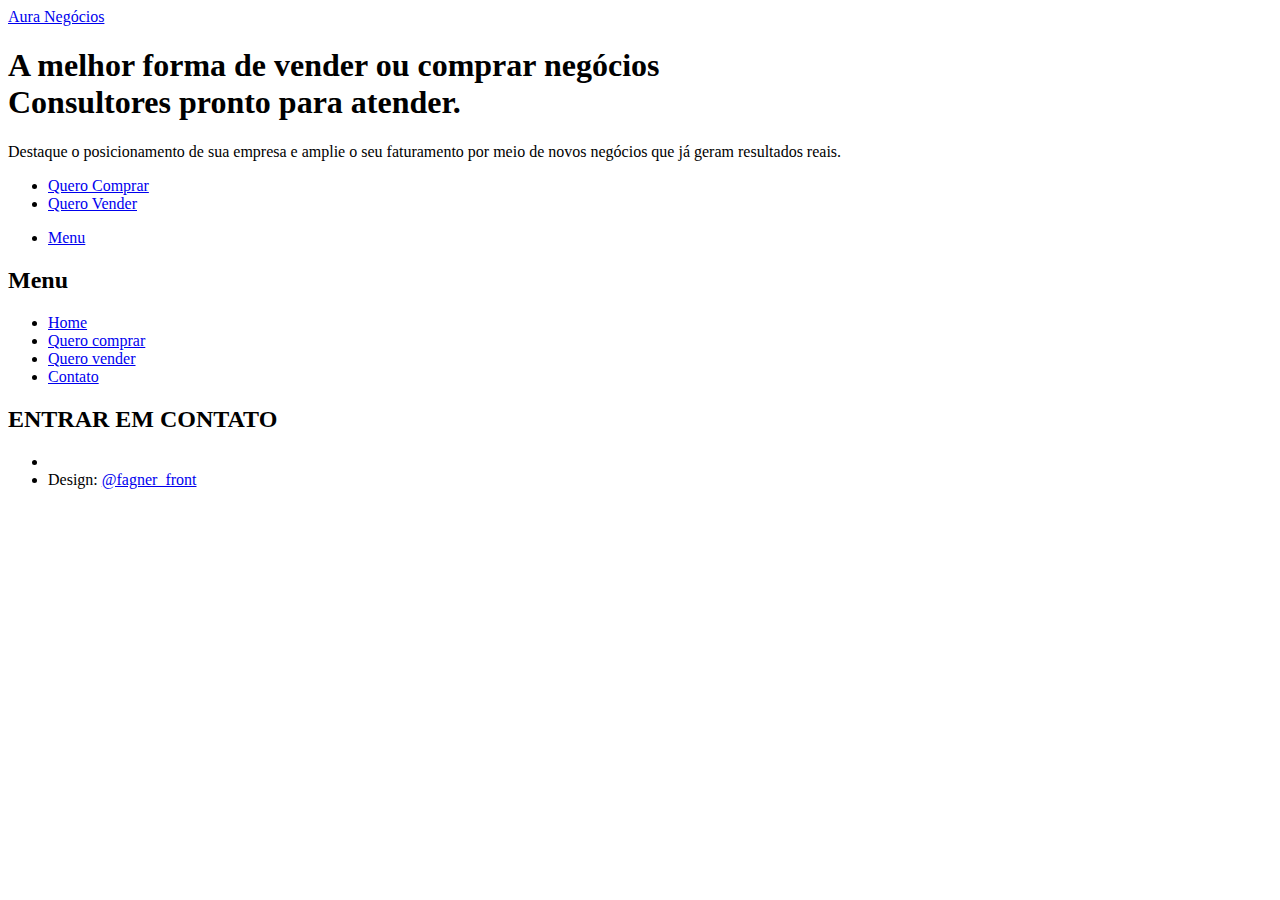
==== contato.html @ f66bda8b "Name contact" ====
<!DOCTYPE HTML>
<!--
	Phantom by HTML5 UP
	html5up.net | @ajlkn
	Free for personal and commercial use under the CCA 3.0 license (html5up.net/license)
-->
<html>
	<head>
		<title>Aura Negócios</title>
		<meta charset="utf-8" />
		<meta name="viewport" content="width=device-width, initial-scale=1, user-scalable=no" />
		<link rel="stylesheet" href="assets/css/main.css" />
		<noscript><link rel="stylesheet" href="assets/css/noscript.css" /></noscript>
	</head>
	<body class="is-preload">
		<!-- Wrapper -->
			<div id="wrapper">
				<!-- Header -->
					<header id="header"  class="header-baner">
						<div class="inner">

							<!-- Logo -->
								<a href="index.html" class="logo">
									<span class="title">Aura Negócios</span>
								</a>
								<div class="size-header-title">
									<h1>A melhor forma de vender ou comprar negócios<br />
									Consultores pronto para atender.</h1>
									<p>Destaque o posicionamento de sua empresa e amplie o seu faturamento por meio de novos negócios que já geram resultados reais.</p>
									<ul class="actions">
										
										<li><a href="#" class="button  small">Quero Comprar</a></li>
										<li><a href="#" class="button primary small">Quero Vender</a></li>
									</ul>
								</div>
							<!-- Nav -->
								<nav>
									<ul>
										<li><a href="#menu">Menu</a></li>
									</ul>
								</nav>
						</div>
					</header>
					<nav id="menu">
						<h2>Menu</h2>
						<ul>
							<li><a href="index.html">Home</a></li>
							<li><a href="quero-comprar.html">Quero comprar</a></li>
							<li><a href="quero-vender.html">Quero vender</a></li>
							<li><a href="contato.html">Contato</a></li>
						</ul>
					</nav>
						</ul>
					</nav>
				<!-- Main -->
					<div id="main">
						<div class="inner">
								<section>
									<h2>ENTRAR EM CONTATO</h2>
									<!-- www.123formbuilder.com script begins here --><script type="text/javascript" defer src="//www.123formbuilder.com/embed/5513267.js" data-role="form" data-default-width="650px"></script><!-- www.123formbuilder.com script ends here -->
									<!-- 
									<form method="post" action="#">
										<div class="fields">
											<div class="field half">
												<input type="text" name="name" id="name" placeholder="Nome" />
											</div>
											<div class="field half">
												<input type="email" name="email" id="email" placeholder="E-mail" />
											</div>
											<div class="field">
												<textarea name="message" id="message" placeholder="Messagem"></textarea>
											</div>
										</div>
										<ul class="actions">
											<li><input type="submit" value="Enviar" class="primary" /></li>
										</ul>
									</form>
								</section>
						</div>
					</div>
				<!-- Footer -->
					<footer id="footer">
						<div class="inner">
							<ul class="copyright">
								<li></li><li>Design: <a href="https://fagnerlaselva.github.io">@fagner_front</a></li>
							</ul>
						</div>
					</footer>
			</div>
		<!-- Scripts -->
			<script src="assets/js/jquery.min.js"></script>
			<script src="assets/js/browser.min.js"></script>
			<script src="assets/js/breakpoints.min.js"></script>
			<script src="assets/js/util.js"></script>
			<script src="assets/js/main.js"></script>

	</body>
</html>
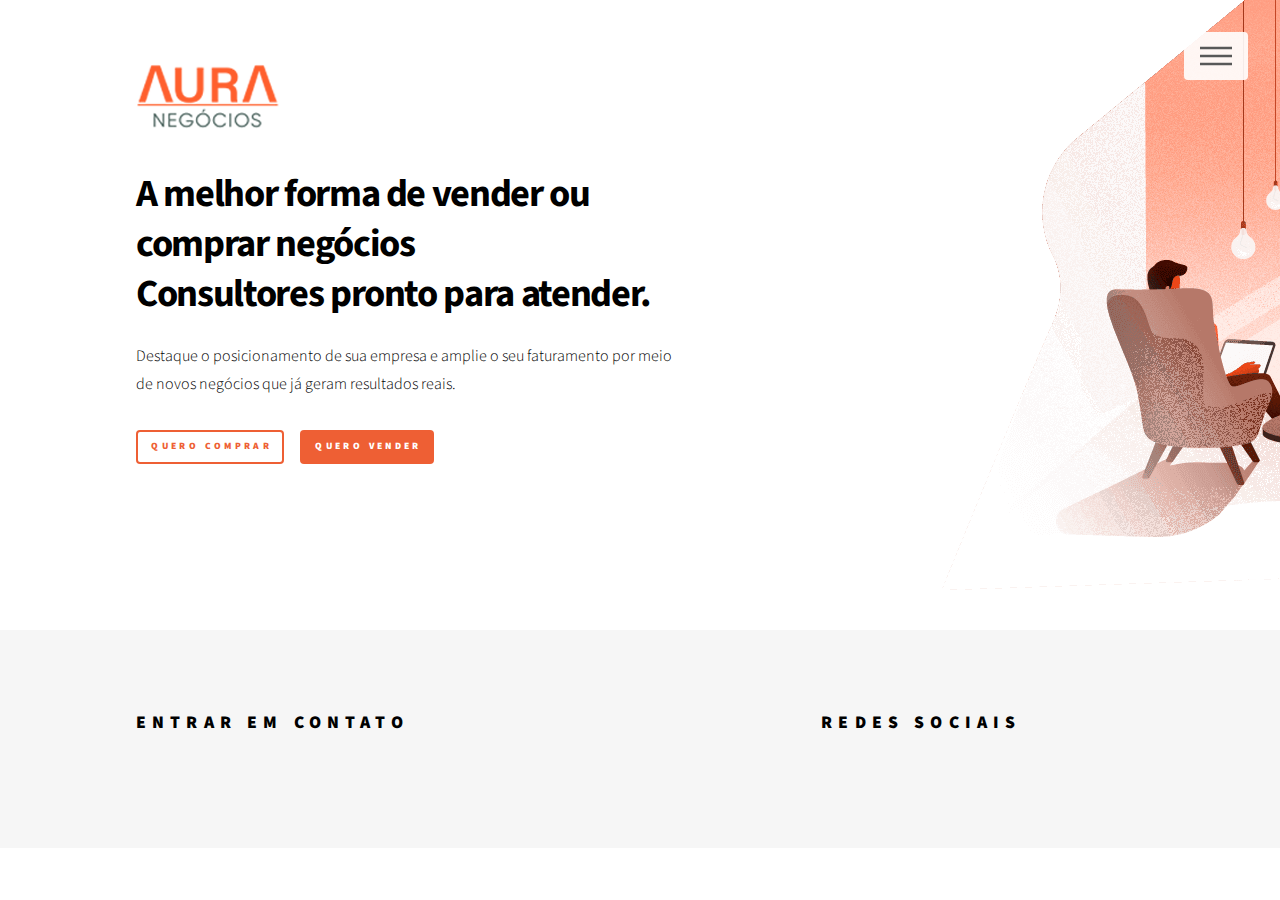
==== commit c5dd847b: "Add files via upload" ====
--- a/contato.html
+++ b/contato.html
@@ -21,7 +21,8 @@
 
 							<!-- Logo -->
 								<a href="index.html" class="logo">
-									<span class="title">Aura Negócios</span>
+									<img src="images/logo-aura.png" alt="">
+									<h1 class="title" style="display: none;">Aura Negócios</h1>
 								</a>
 								<div class="size-header-title">
 									<h1>A melhor forma de vender ou comprar negócios<br />
@@ -53,39 +54,23 @@
 						</ul>
 					</nav>
 				<!-- Main -->
-					<div id="main">
-						<div class="inner">
-								<section>
-									<h2>ENTRAR EM CONTATO</h2>
-									<!-- www.123formbuilder.com script begins here --><script type="text/javascript" defer src="//www.123formbuilder.com/embed/5513267.js" data-role="form" data-default-width="650px"></script><!-- www.123formbuilder.com script ends here -->
-									<!-- 
-									<form method="post" action="#">
-										<div class="fields">
-											<div class="field half">
-												<input type="text" name="name" id="name" placeholder="Nome" />
-											</div>
-											<div class="field half">
-												<input type="email" name="email" id="email" placeholder="E-mail" />
-											</div>
-											<div class="field">
-												<textarea name="message" id="message" placeholder="Messagem"></textarea>
-											</div>
-										</div>
-										<ul class="actions">
-											<li><input type="submit" value="Enviar" class="primary" /></li>
-										</ul>
-									</form>
-								</section>
-						</div>
+				<footer id="footer">
+					<div class="inner">
+						<section>
+							<h2>ENTRAR EM CONTATO</h2>
+							<!-- www.123formbuilder.com script begins here --><script type="text/javascript" defer src="//www.123formbuilder.com/embed/5513267.js" data-role="form" data-default-width="650px"></script><!-- www.123formbuilder.com script ends here -->
+						
+						</section>
+						<section>
+							<h2>Redes sociais</h2>
+							<ul class="icons">
+								<li><a href="#" class="icon brands style1 fa-whatsapp"><span class="label">WhatsApp</span></a></li>
+								<li><a href="#" class="icon brands style1 fa-facebook-f"><span class="label">Facebook</span></a></li>
+								<li><a href="#" class="icon brands style1 fa-instagram"><span class="label">Instagram</span></a></li>
+							</ul>
+						</section>
 					</div>
-				<!-- Footer -->
-					<footer id="footer">
-						<div class="inner">
-							<ul class="copyright">
-								<li></li><li>Design: <a href="https://fagnerlaselva.github.io">@fagner_front</a></li>
-							</ul>
-						</div>
-					</footer>
+				</footer>
 			</div>
 		<!-- Scripts -->
 			<script src="assets/js/jquery.min.js"></script>
--- a/assets/css/main.css
+++ b/assets/css/main.css
@@ -0,0 +1,3334 @@
+@import url(fontawesome-all.min.css);
+@import url("https://fonts.googleapis.com/css?family=Source+Sans+Pro:300,700,900");
+
+/*
+	Phantom by HTML5 UP
+	html5up.net | @ajlkn
+	Free for personal and commercial use under the CCA 3.0 license (html5up.net/license)
+*/
+
+html, body, div, span, applet, object,
+iframe, h1, h2, h3, h4, h5, h6, p, blockquote,
+pre, a, abbr, acronym, address, big, cite,
+code, del, dfn, em, img, ins, kbd, q, s, samp,
+small, strike, strong, sub, sup, tt, var, b,
+u, i, center, dl, dt, dd, ol, ul, li, fieldset,
+form, label, legend, table, caption, tbody,
+tfoot, thead, tr, th, td, article, aside,
+canvas, details, embed, figure, figcaption,
+footer, header, hgroup, menu, nav, output, ruby,
+section, summary, time, mark, audio, video {
+	margin: 0;
+	padding: 0;
+	border: 0;
+	font-size: 100%;
+	font: inherit;
+	vertical-align: baseline;}
+
+article, aside, details, figcaption, figure,
+footer, header, hgroup, menu, nav, section {
+	display: block;}
+
+body {
+	line-height: 1;
+}
+
+ol, ul {
+	list-style: none;
+}
+
+blockquote, q {
+	quotes: none;
+}
+
+	blockquote:before, blockquote:after, q:before, q:after {
+		content: '';
+		content: none;
+	}
+
+table {
+	border-collapse: collapse;
+	border-spacing: 0;
+}
+
+body {
+	-webkit-text-size-adjust: none;
+}
+
+mark {
+	background-color: transparent;
+	color: inherit;
+}
+
+input::-moz-focus-inner {
+	border: 0;
+	padding: 0;
+}
+
+input, select, textarea {
+	-moz-appearance: none;
+	-webkit-appearance: none;
+	-ms-appearance: none;
+	appearance: none;
+}
+
+/* Basic */
+
+	@-ms-viewport {
+		width: device-width;
+	}
+
+	body {
+		-ms-overflow-style: scrollbar;
+	}
+
+	@media screen and (max-width: 480px) {
+
+		html, body {
+			min-width: 320px;
+		}
+
+	}
+
+	html {
+		box-sizing: border-box;
+	}
+
+	*, *:before, *:after {
+		box-sizing: inherit;
+	}
+
+	body {
+		background: #ffffff;
+	}
+
+		body.is-preload *, body.is-preload *:before, body.is-preload *:after {
+			-moz-animation: none !important;
+			-webkit-animation: none !important;
+			-ms-animation: none !important;
+			animation: none !important;
+			-moz-transition: none !important;
+			-webkit-transition: none !important;
+			-ms-transition: none !important;
+			transition: none !important;
+		}
+
+/* Type */
+
+	body, input, select, textarea {
+		color: #000000;
+		font-family: "Source Sans Pro", Helvetica, sans-serif;
+		font-size: 16pt;
+		font-weight: 300;
+		line-height: 1.75;
+	}
+
+		@media screen and (max-width: 1680px) {
+
+			body, input, select, textarea {
+				font-size: 14pt;
+			}
+
+		}
+
+		@media screen and (max-width: 1280px) {
+
+			body, input, select, textarea {
+				font-size: 12pt;
+			}
+
+		}
+
+	a {
+		-moz-transition: border-bottom-color 0.2s ease, color 0.2s ease;
+		-webkit-transition: border-bottom-color 0.2s ease, color 0.2s ease;
+		-ms-transition: border-bottom-color 0.2s ease, color 0.2s ease;
+		transition: border-bottom-color 0.2s ease, color 0.2s ease;
+		text-decoration: none;
+		color: #000000;
+		border-bottom: dotted 1px rgba(88, 88, 88, 0.5);
+	}
+
+		a:hover {
+			border-bottom-color: transparent;
+			color: #ee5f34 !important;
+		}
+
+	strong, b {
+		font-weight: 900;
+	}
+
+	em, i {
+		font-style: italic;
+	}
+
+	p {
+		margin: 0 0 2em 0;
+	}
+
+	h1 {
+		font-size: 2.4em;
+		font-weight: 700;
+		line-height: 1.3;
+		margin: 0 0 1em 0;
+		letter-spacing: -0.035em;
+	}
+
+		h1 a {
+			color: inherit;
+		}
+
+		@media screen and (max-width: 736px) {
+
+			h1 {
+				font-size: 2em;
+				margin: 0 0 1em 0;
+			}
+
+		}
+
+		@media screen and (max-width: 360px) {
+
+			h1 {
+				font-size: 1.75em;
+			}
+
+		}
+
+	h2, h3, h4, h5, h6 {
+		font-weight: 900;
+		line-height: 1.5;
+		margin: 0 0 2em 0;
+		text-transform: uppercase;
+		letter-spacing: 0.35em;
+	}
+
+		h2 a, h3 a, h4 a, h5 a, h6 a {
+			color: inherit;
+		}
+
+	h2 {
+		font-size: 1.1em;
+	}
+
+	h3 {
+		font-size: 1em;
+	}
+
+	h4 {
+		font-size: 0.8em;
+	}
+
+	h5 {
+		font-size: 0.8em;
+	}
+
+	h6 {
+		font-size: 0.8em;
+	}
+
+	@media screen and (max-width: 980px) {
+
+		h1 br, h2 br, h3 br, h4 br, h5 br, h6 br {
+			display: none;
+		}
+
+	}
+
+	@media screen and (max-width: 736px) {
+
+		h2 {
+			font-size: 1em;
+		}
+
+		h3 {
+			font-size: 0.8em;
+		}
+
+	}
+
+	sub {
+		font-size: 0.8em;
+		position: relative;
+		top: 0.5em;
+	}
+
+	sup {
+		font-size: 0.8em;
+		position: relative;
+		top: -0.5em;
+	}
+
+	blockquote {
+		border-left: solid 4px #c9c9c9;
+		font-style: italic;
+		margin: 0 0 2em 0;
+		padding: 0.5em 0 0.5em 2em;
+	}
+
+	code {
+		background: rgba(144, 144, 144, 0.075);
+		border-radius: 4px;
+		border: solid 1px #c9c9c9;
+		font-family: "Courier New", monospace;
+		font-size: 0.9em;
+		margin: 0 0.25em;
+		padding: 0.25em 0.65em;
+	}
+
+	pre {
+		-webkit-overflow-scrolling: touch;
+		font-family: "Courier New", monospace;
+		font-size: 0.9em;
+		margin: 0 0 2em 0;
+	}
+
+		pre code {
+			display: block;
+			line-height: 1.75;
+			padding: 1em 1.5em;
+			overflow-x: auto;
+		}
+
+	hr {
+		border: 0;
+		border-bottom: solid 1px #c9c9c9;
+		margin: 2em 0;
+	}
+
+		hr.major {
+			margin: 3em 0;
+		}
+
+	.align-left {
+		text-align: left;
+	}
+
+	.align-center {
+		text-align: center;
+	}
+
+	.align-right {
+		text-align: right;
+	}
+
+/* Row */
+
+	.row {
+		display: flex;
+		flex-wrap: wrap;
+		box-sizing: border-box;
+		align-items: stretch;
+	}
+
+		.row > * {
+			box-sizing: border-box;
+		}
+
+		.row.gtr-uniform > * > :last-child {
+			margin-bottom: 0;
+		}
+
+		.row.aln-left {
+			justify-content: flex-start;
+		}
+
+		.row.aln-center {
+			justify-content: center;
+		}
+
+		.row.aln-right {
+			justify-content: flex-end;
+		}
+
+		.row.aln-top {
+			align-items: flex-start;
+		}
+
+		.row.aln-middle {
+			align-items: center;
+		}
+
+		.row.aln-bottom {
+			align-items: flex-end;
+		}
+
+		.row > .imp {
+			order: -1;
+		}
+
+		.row > .col-1 {
+			width: 8.33333%;
+		}
+
+		.row > .off-1 {
+			margin-left: 8.33333%;
+		}
+
+		.row > .col-2 {
+			width: 16.66667%;
+		}
+
+		.row > .off-2 {
+			margin-left: 16.66667%;
+		}
+
+		.row > .col-3 {
+			width: 25%;
+		}
+
+		.row > .off-3 {
+			margin-left: 25%;
+		}
+
+		.row > .col-4 {
+			width: 33.33333%;
+		}
+
+		.row > .off-4 {
+			margin-left: 33.33333%;
+		}
+
+		.row > .col-5 {
+			width: 41.66667%;
+		}
+
+		.row > .off-5 {
+			margin-left: 41.66667%;
+		}
+
+		.row > .col-6 {
+			width: 50%;
+		}
+
+		.row > .off-6 {
+			margin-left: 50%;
+		}
+
+		.row > .col-7 {
+			width: 58.33333%;
+		}
+
+		.row > .off-7 {
+			margin-left: 58.33333%;
+		}
+
+		.row > .col-8 {
+			width: 66.66667%;
+		}
+
+		.row > .off-8 {
+			margin-left: 66.66667%;
+		}
+
+		.row > .col-9 {
+			width: 75%;
+		}
+
+		.row > .off-9 {
+			margin-left: 75%;
+		}
+
+		.row > .col-10 {
+			width: 83.33333%;
+		}
+
+		.row > .off-10 {
+			margin-left: 83.33333%;
+		}
+
+		.row > .col-11 {
+			width: 91.66667%;
+		}
+
+		.row > .off-11 {
+			margin-left: 91.66667%;
+		}
+
+		.row > .col-12 {
+			width: 100%;
+		}
+
+		.row > .off-12 {
+			margin-left: 100%;
+		}
+
+		.row.gtr-0 {
+			margin-top: 0;
+			margin-left: 0em;
+		}
+
+			.row.gtr-0 > * {
+				padding: 0 0 0 0em;
+			}
+
+			.row.gtr-0.gtr-uniform {
+				margin-top: 0em;
+			}
+
+				.row.gtr-0.gtr-uniform > * {
+					padding-top: 0em;
+				}
+
+		.row.gtr-25 {
+			margin-top: 0;
+			margin-left: -0.5em;
+		}
+
+			.row.gtr-25 > * {
+				padding: 0 0 0 0.5em;
+			}
+
+			.row.gtr-25.gtr-uniform {
+				margin-top: -0.5em;
+			}
+
+				.row.gtr-25.gtr-uniform > * {
+					padding-top: 0.5em;
+				}
+
+		.row.gtr-50 {
+			margin-top: 0;
+			margin-left: -1em;
+		}
+
+			.row.gtr-50 > * {
+				padding: 0 0 0 1em;
+			}
+
+			.row.gtr-50.gtr-uniform {
+				margin-top: -1em;
+			}
+
+				.row.gtr-50.gtr-uniform > * {
+					padding-top: 1em;
+				}
+
+		.row {
+			margin-top: 0;
+			margin-left: -2em;
+		}
+
+			.row > * {
+				padding: 0 0 0 2em;
+			}
+
+			.row.gtr-uniform {
+				margin-top: -2em;
+			}
+
+				.row.gtr-uniform > * {
+					padding-top: 2em;
+				}
+
+		.row.gtr-150 {
+			margin-top: 0;
+			margin-left: -3em;
+		}
+
+			.row.gtr-150 > * {
+				padding: 0 0 0 3em;
+			}
+
+			.row.gtr-150.gtr-uniform {
+				margin-top: -3em;
+			}
+
+				.row.gtr-150.gtr-uniform > * {
+					padding-top: 3em;
+				}
+
+		.row.gtr-200 {
+			margin-top: 0;
+			margin-left: -4em;
+		}
+
+			.row.gtr-200 > * {
+				padding: 0 0 0 4em;
+			}
+
+			.row.gtr-200.gtr-uniform {
+				margin-top: -4em;
+			}
+
+				.row.gtr-200.gtr-uniform > * {
+					padding-top: 4em;
+				}
+
+		@media screen and (max-width: 1680px) {
+
+			.row {
+				display: flex;
+				flex-wrap: wrap;
+				box-sizing: border-box;
+				align-items: stretch;
+			}
+
+				.row > * {
+					box-sizing: border-box;
+				}
+
+				.row.gtr-uniform > * > :last-child {
+					margin-bottom: 0;
+				}
+
+				.row.aln-left {
+					justify-content: flex-start;
+				}
+
+				.row.aln-center {
+					justify-content: center;
+				}
+
+				.row.aln-right {
+					justify-content: flex-end;
+				}
+
+				.row.aln-top {
+					align-items: flex-start;
+				}
+
+				.row.aln-middle {
+					align-items: center;
+				}
+
+				.row.aln-bottom {
+					align-items: flex-end;
+				}
+
+				.row > .imp-xlarge {
+					order: -1;
+				}
+
+				.row > .col-1-xlarge {
+					width: 8.33333%;
+				}
+
+				.row > .off-1-xlarge {
+					margin-left: 8.33333%;
+				}
+
+				.row > .col-2-xlarge {
+					width: 16.66667%;
+				}
+
+				.row > .off-2-xlarge {
+					margin-left: 16.66667%;
+				}
+
+				.row > .col-3-xlarge {
+					width: 25%;
+				}
+
+				.row > .off-3-xlarge {
+					margin-left: 25%;
+				}
+
+				.row > .col-4-xlarge {
+					width: 33.33333%;
+				}
+
+				.row > .off-4-xlarge {
+					margin-left: 33.33333%;
+				}
+
+				.row > .col-5-xlarge {
+					width: 41.66667%;
+				}
+
+				.row > .off-5-xlarge {
+					margin-left: 41.66667%;
+				}
+
+				.row > .col-6-xlarge {
+					width: 50%;
+				}
+
+				.row > .off-6-xlarge {
+					margin-left: 50%;
+				}
+
+				.row > .col-7-xlarge {
+					width: 58.33333%;
+				}
+
+				.row > .off-7-xlarge {
+					margin-left: 58.33333%;
+				}
+
+				.row > .col-8-xlarge {
+					width: 66.66667%;
+				}
+
+				.row > .off-8-xlarge {
+					margin-left: 66.66667%;
+				}
+
+				.row > .col-9-xlarge {
+					width: 75%;
+				}
+
+				.row > .off-9-xlarge {
+					margin-left: 75%;
+				}
+
+				.row > .col-10-xlarge {
+					width: 83.33333%;
+				}
+
+				.row > .off-10-xlarge {
+					margin-left: 83.33333%;
+				}
+
+				.row > .col-11-xlarge {
+					width: 91.66667%;
+				}
+
+				.row > .off-11-xlarge {
+					margin-left: 91.66667%;
+				}
+
+				.row > .col-12-xlarge {
+					width: 100%;
+				}
+
+				.row > .off-12-xlarge {
+					margin-left: 100%;
+				}
+
+				.row.gtr-0 {
+					margin-top: 0;
+					margin-left: 0em;
+				}
+
+					.row.gtr-0 > * {
+						padding: 0 0 0 0em;
+					}
+
+					.row.gtr-0.gtr-uniform {
+						margin-top: 0em;
+					}
+
+						.row.gtr-0.gtr-uniform > * {
+							padding-top: 0em;
+						}
+
+				.row.gtr-25 {
+					margin-top: 0;
+					margin-left: -0.5em;
+				}
+
+					.row.gtr-25 > * {
+						padding: 0 0 0 0.5em;
+					}
+
+					.row.gtr-25.gtr-uniform {
+						margin-top: -0.5em;
+					}
+
+						.row.gtr-25.gtr-uniform > * {
+							padding-top: 0.5em;
+						}
+
+				.row.gtr-50 {
+					margin-top: 0;
+					margin-left: -1em;
+				}
+
+					.row.gtr-50 > * {
+						padding: 0 0 0 1em;
+					}
+
+					.row.gtr-50.gtr-uniform {
+						margin-top: -1em;
+					}
+
+						.row.gtr-50.gtr-uniform > * {
+							padding-top: 1em;
+						}
+
+				.row {
+					margin-top: 0;
+					margin-left: -2em;
+				}
+
+					.row > * {
+						padding: 0 0 0 2em;
+					}
+
+					.row.gtr-uniform {
+						margin-top: -2em;
+					}
+
+						.row.gtr-uniform > * {
+							padding-top: 2em;
+						}
+
+				.row.gtr-150 {
+					margin-top: 0;
+					margin-left: -3em;
+				}
+
+					.row.gtr-150 > * {
+						padding: 0 0 0 3em;
+					}
+
+					.row.gtr-150.gtr-uniform {
+						margin-top: -3em;
+					}
+
+						.row.gtr-150.gtr-uniform > * {
+							padding-top: 3em;
+						}
+
+				.row.gtr-200 {
+					margin-top: 0;
+					margin-left: -4em;
+				}
+
+					.row.gtr-200 > * {
+						padding: 0 0 0 4em;
+					}
+
+					.row.gtr-200.gtr-uniform {
+						margin-top: -4em;
+					}
+
+						.row.gtr-200.gtr-uniform > * {
+							padding-top: 4em;
+						}
+
+		}
+
+		@media screen and (max-width: 1280px) {
+
+			.row {
+				display: flex;
+				flex-wrap: wrap;
+				box-sizing: border-box;
+				align-items: stretch;
+			}
+
+				.row > * {
+					box-sizing: border-box;
+				}
+
+				.row.gtr-uniform > * > :last-child {
+					margin-bottom: 0;
+				}
+
+				.row.aln-left {
+					justify-content: flex-start;
+				}
+
+				.row.aln-center {
+					justify-content: center;
+				}
+
+				.row.aln-right {
+					justify-content: flex-end;
+				}
+
+				.row.aln-top {
+					align-items: flex-start;
+				}
+
+				.row.aln-middle {
+					align-items: center;
+				}
+
+				.row.aln-bottom {
+					align-items: flex-end;
+				}
+
+				.row > .imp-large {
+					order: -1;
+				}
+
+				.row > .col-1-large {
+					width: 8.33333%;
+				}
+
+				.row > .off-1-large {
+					margin-left: 8.33333%;
+				}
+
+				.row > .col-2-large {
+					width: 16.66667%;
+				}
+
+				.row > .off-2-large {
+					margin-left: 16.66667%;
+				}
+
+				.row > .col-3-large {
+					width: 25%;
+				}
+
+				.row > .off-3-large {
+					margin-left: 25%;
+				}
+
+				.row > .col-4-large {
+					width: 33.33333%;
+				}
+
+				.row > .off-4-large {
+					margin-left: 33.33333%;
+				}
+
+				.row > .col-5-large {
+					width: 41.66667%;
+				}
+
+				.row > .off-5-large {
+					margin-left: 41.66667%;
+				}
+
+				.row > .col-6-large {
+					width: 50%;
+				}
+
+				.row > .off-6-large {
+					margin-left: 50%;
+				}
+
+				.row > .col-7-large {
+					width: 58.33333%;
+				}
+
+				.row > .off-7-large {
+					margin-left: 58.33333%;
+				}
+
+				.row > .col-8-large {
+					width: 66.66667%;
+				}
+
+				.row > .off-8-large {
+					margin-left: 66.66667%;
+				}
+
+				.row > .col-9-large {
+					width: 75%;
+				}
+
+				.row > .off-9-large {
+					margin-left: 75%;
+				}
+
+				.row > .col-10-large {
+					width: 83.33333%;
+				}
+
+				.row > .off-10-large {
+					margin-left: 83.33333%;
+				}
+
+				.row > .col-11-large {
+					width: 91.66667%;
+				}
+
+				.row > .off-11-large {
+					margin-left: 91.66667%;
+				}
+
+				.row > .col-12-large {
+					width: 100%;
+				}
+
+				.row > .off-12-large {
+					margin-left: 100%;
+				}
+
+				.row.gtr-0 {
+					margin-top: 0;
+					margin-left: 0em;
+				}
+
+					.row.gtr-0 > * {
+						padding: 0 0 0 0em;
+					}
+
+					.row.gtr-0.gtr-uniform {
+						margin-top: 0em;
+					}
+
+						.row.gtr-0.gtr-uniform > * {
+							padding-top: 0em;
+						}
+
+				.row.gtr-25 {
+					margin-top: 0;
+					margin-left: -0.5em;
+				}
+
+					.row.gtr-25 > * {
+						padding: 0 0 0 0.5em;
+					}
+
+					.row.gtr-25.gtr-uniform {
+						margin-top: -0.5em;
+					}
+
+						.row.gtr-25.gtr-uniform > * {
+							padding-top: 0.5em;
+						}
+
+				.row.gtr-50 {
+					margin-top: 0;
+					margin-left: -1em;
+				}
+
+					.row.gtr-50 > * {
+						padding: 0 0 0 1em;
+					}
+
+					.row.gtr-50.gtr-uniform {
+						margin-top: -1em;
+					}
+
+						.row.gtr-50.gtr-uniform > * {
+							padding-top: 1em;
+						}
+
+				.row {
+					margin-top: 0;
+					margin-left: -2em;
+				}
+
+					.row > * {
+						padding: 0 0 0 2em;
+					}
+
+					.row.gtr-uniform {
+						margin-top: -2em;
+					}
+
+						.row.gtr-uniform > * {
+							padding-top: 2em;
+						}
+
+				.row.gtr-150 {
+					margin-top: 0;
+					margin-left: -3em;
+				}
+
+					.row.gtr-150 > * {
+						padding: 0 0 0 3em;
+					}
+
+					.row.gtr-150.gtr-uniform {
+						margin-top: -3em;
+					}
+
+						.row.gtr-150.gtr-uniform > * {
+							padding-top: 3em;
+						}
+
+				.row.gtr-200 {
+					margin-top: 0;
+					margin-left: -4em;
+				}
+
+					.row.gtr-200 > * {
+						padding: 0 0 0 4em;
+					}
+
+					.row.gtr-200.gtr-uniform {
+						margin-top: -4em;
+					}
+
+						.row.gtr-200.gtr-uniform > * {
+							padding-top: 4em;
+						}
+
+		}
+
+		@media screen and (max-width: 980px) {
+
+			.row {
+				display: flex;
+				flex-wrap: wrap;
+				box-sizing: border-box;
+				align-items: stretch;
+			}
+
+				.row > * {
+					box-sizing: border-box;
+				}
+
+				.row.gtr-uniform > * > :last-child {
+					margin-bottom: 0;
+				}
+
+				.row.aln-left {
+					justify-content: flex-start;
+				}
+
+				.row.aln-center {
+					justify-content: center;
+				}
+
+				.row.aln-right {
+					justify-content: flex-end;
+				}
+
+				.row.aln-top {
+					align-items: flex-start;
+				}
+
+				.row.aln-middle {
+					align-items: center;
+				}
+
+				.row.aln-bottom {
+					align-items: flex-end;
+				}
+
+				.row > .imp-medium {
+					order: -1;
+				}
+
+				.row > .col-1-medium {
+					width: 8.33333%;
+				}
+
+				.row > .off-1-medium {
+					margin-left: 8.33333%;
+				}
+
+				.row > .col-2-medium {
+					width: 16.66667%;
+				}
+
+				.row > .off-2-medium {
+					margin-left: 16.66667%;
+				}
+
+				.row > .col-3-medium {
+					width: 25%;
+				}
+
+				.row > .off-3-medium {
+					margin-left: 25%;
+				}
+
+				.row > .col-4-medium {
+					width: 33.33333%;
+				}
+
+				.row > .off-4-medium {
+					margin-left: 33.33333%;
+				}
+
+				.row > .col-5-medium {
+					width: 41.66667%;
+				}
+
+				.row > .off-5-medium {
+					margin-left: 41.66667%;
+				}
+
+				.row > .col-6-medium {
+					width: 50%;
+				}
+
+				.row > .off-6-medium {
+					margin-left: 50%;
+				}
+
+				.row > .col-7-medium {
+					width: 58.33333%;
+				}
+
+				.row > .off-7-medium {
+					margin-left: 58.33333%;
+				}
+
+				.row > .col-8-medium {
+					width: 66.66667%;
+				}
+
+				.row > .off-8-medium {
+					margin-left: 66.66667%;
+				}
+
+				.row > .col-9-medium {
+					width: 75%;
+				}
+
+				.row > .off-9-medium {
+					margin-left: 75%;
+				}
+
+				.row > .col-10-medium {
+					width: 83.33333%;
+				}
+
+				.row > .off-10-medium {
+					margin-left: 83.33333%;
+				}
+
+				.row > .col-11-medium {
+					width: 91.66667%;
+				}
+
+				.row > .off-11-medium {
+					margin-left: 91.66667%;
+				}
+
+				.row > .col-12-medium {
+					width: 100%;
+				}
+
+				.row > .off-12-medium {
+					margin-left: 100%;
+				}
+
+				.row.gtr-0 {
+					margin-top: 0;
+					margin-left: 0em;
+				}
+
+					.row.gtr-0 > * {
+						padding: 0 0 0 0em;
+					}
+
+					.row.gtr-0.gtr-uniform {
+						margin-top: 0em;
+					}
+
+						.row.gtr-0.gtr-uniform > * {
+							padding-top: 0em;
+						}
+
+				.row.gtr-25 {
+					margin-top: 0;
+					margin-left: -0.375em;
+				}
+
+					.row.gtr-25 > * {
+						padding: 0 0 0 0.375em;
+					}
+
+					.row.gtr-25.gtr-uniform {
+						margin-top: -0.375em;
+					}
+
+						.row.gtr-25.gtr-uniform > * {
+							padding-top: 0.375em;
+						}
+
+				.row.gtr-50 {
+					margin-top: 0;
+					margin-left: -0.75em;
+				}
+
+					.row.gtr-50 > * {
+						padding: 0 0 0 0.75em;
+					}
+
+					.row.gtr-50.gtr-uniform {
+						margin-top: -0.75em;
+					}
+
+						.row.gtr-50.gtr-uniform > * {
+							padding-top: 0.75em;
+						}
+
+				.row {
+					margin-top: 0;
+					margin-left: -1.5em;
+				}
+
+					.row > * {
+						padding: 0 0 0 1.5em;
+					}
+
+					.row.gtr-uniform {
+						margin-top: -1.5em;
+					}
+
+						.row.gtr-uniform > * {
+							padding-top: 1.5em;
+						}
+
+				.row.gtr-150 {
+					margin-top: 0;
+					margin-left: -2.25em;
+				}
+
+					.row.gtr-150 > * {
+						padding: 0 0 0 2.25em;
+					}
+
+					.row.gtr-150.gtr-uniform {
+						margin-top: -2.25em;
+					}
+
+						.row.gtr-150.gtr-uniform > * {
+							padding-top: 2.25em;
+						}
+
+				.row.gtr-200 {
+					margin-top: 0;
+					margin-left: -3em;
+				}
+
+					.row.gtr-200 > * {
+						padding: 0 0 0 3em;
+					}
+
+					.row.gtr-200.gtr-uniform {
+						margin-top: -3em;
+					}
+
+						.row.gtr-200.gtr-uniform > * {
+							padding-top: 3em;
+						}
+
+		}
+
+		@media screen and (max-width: 736px) {
+
+			.row {
+				display: flex;
+				flex-wrap: wrap;
+				box-sizing: border-box;
+				align-items: stretch;
+			}
+
+				.row > * {
+					box-sizing: border-box;
+				}
+
+				.row.gtr-uniform > * > :last-child {
+					margin-bottom: 0;
+				}
+
+				.row.aln-left {
+					justify-content: flex-start;
+				}
+
+				.row.aln-center {
+					justify-content: center;
+				}
+
+				.row.aln-right {
+					justify-content: flex-end;
+				}
+
+				.row.aln-top {
+					align-items: flex-start;
+				}
+
+				.row.aln-middle {
+					align-items: center;
+				}
+
+				.row.aln-bottom {
+					align-items: flex-end;
+				}
+
+				.row > .imp-small {
+					order: -1;
+				}
+
+				.row > .col-1-small {
+					width: 8.33333%;
+				}
+
+				.row > .off-1-small {
+					margin-left: 8.33333%;
+				}
+
+				.row > .col-2-small {
+					width: 16.66667%;
+				}
+
+				.row > .off-2-small {
+					margin-left: 16.66667%;
+				}
+
+				.row > .col-3-small {
+					width: 25%;
+				}
+
+				.row > .off-3-small {
+					margin-left: 25%;
+				}
+
+				.row > .col-4-small {
+					width: 33.33333%;
+				}
+
+				.row > .off-4-small {
+					margin-left: 33.33333%;
+				}
+
+				.row > .col-5-small {
+					width: 41.66667%;
+				}
+
+				.row > .off-5-small {
+					margin-left: 41.66667%;
+				}
+
+				.row > .col-6-small {
+					width: 50%;
+				}
+
+				.row > .off-6-small {
+					margin-left: 50%;
+				}
+
+				.row > .col-7-small {
+					width: 58.33333%;
+				}
+
+				.row > .off-7-small {
+					margin-left: 58.33333%;
+				}
+
+				.row > .col-8-small {
+					width: 66.66667%;
+				}
+
+				.row > .off-8-small {
+					margin-left: 66.66667%;
+				}
+
+				.row > .col-9-small {
+					width: 75%;
+				}
+
+				.row > .off-9-small {
+					margin-left: 75%;
+				}
+
+				.row > .col-10-small {
+					width: 83.33333%;
+				}
+
+				.row > .off-10-small {
+					margin-left: 83.33333%;
+				}
+
+				.row > .col-11-small {
+					width: 91.66667%;
+				}
+
+				.row > .off-11-small {
+					margin-left: 91.66667%;
+				}
+
+				.row > .col-12-small {
+					width: 100%;
+				}
+
+				.row > .off-12-small {
+					margin-left: 100%;
+				}
+
+				.row.gtr-0 {
+					margin-top: 0;
+					margin-left: 0em;
+				}
+
+					.row.gtr-0 > * {
+						padding: 0 0 0 0em;
+					}
+
+					.row.gtr-0.gtr-uniform {
+						margin-top: 0em;
+					}
+
+						.row.gtr-0.gtr-uniform > * {
+							padding-top: 0em;
+						}
+
+				.row.gtr-25 {
+					margin-top: 0;
+					margin-left: -0.25em;
+				}
+
+					.row.gtr-25 > * {
+						padding: 0 0 0 0.25em;
+					}
+
+					.row.gtr-25.gtr-uniform {
+						margin-top: -0.25em;
+					}
+
+						.row.gtr-25.gtr-uniform > * {
+							padding-top: 0.25em;
+						}
+
+				.row.gtr-50 {
+					margin-top: 0;
+					margin-left: -0.5em;
+				}
+
+					.row.gtr-50 > * {
+						padding: 0 0 0 0.5em;
+					}
+
+					.row.gtr-50.gtr-uniform {
+						margin-top: -0.5em;
+					}
+
+						.row.gtr-50.gtr-uniform > * {
+							padding-top: 0.5em;
+						}
+
+				.row {
+					margin-top: 0;
+					margin-left: -1em;
+				}
+
+					.row > * {
+						padding: 0 0 0 1em;
+					}
+
+					.row.gtr-uniform {
+						margin-top: -1em;
+					}
+
+						.row.gtr-uniform > * {
+							padding-top: 1em;
+						}
+
+				.row.gtr-150 {
+					margin-top: 0;
+					margin-left: -1.5em;
+				}
+
+					.row.gtr-150 > * {
+						padding: 0 0 0 1.5em;
+					}
+
+					.row.gtr-150.gtr-uniform {
+						margin-top: -1.5em;
+					}
+
+						.row.gtr-150.gtr-uniform > * {
+							padding-top: 1.5em;
+						}
+
+				.row.gtr-200 {
+					margin-top: 0;
+					margin-left: -2em;
+				}
+
+					.row.gtr-200 > * {
+						padding: 0 0 0 2em;
+					}
+
+					.row.gtr-200.gtr-uniform {
+						margin-top: -2em;
+					}
+
+						.row.gtr-200.gtr-uniform > * {
+							padding-top: 2em;
+						}
+
+		}
+
+		@media screen and (max-width: 480px) {
+
+			.row {
+				display: flex;
+				flex-wrap: wrap;
+				box-sizing: border-box;
+				align-items: stretch;
+			}
+
+				.row > * {
+					box-sizing: border-box;
+				}
+
+				.row.gtr-uniform > * > :last-child {
+					margin-bottom: 0;
+				}
+
+				.row.aln-left {
+					justify-content: flex-start;
+				}
+
+				.row.aln-center {
+					justify-content: center;
+				}
+
+				.row.aln-right {
+					justify-content: flex-end;
+				}
+
+				.row.aln-top {
+					align-items: flex-start;
+				}
+
+				.row.aln-middle {
+					align-items: center;
+				}
+
+				.row.aln-bottom {
+					align-items: flex-end;
+				}
+
+				.row > .imp-xsmall {
+					order: -1;
+				}
+
+				.row > .col-1-xsmall {
+					width: 8.33333%;
+				}
+
+				.row > .off-1-xsmall {
+					margin-left: 8.33333%;
+				}
+
+				.row > .col-2-xsmall {
+					width: 16.66667%;
+				}
+
+				.row > .off-2-xsmall {
+					margin-left: 16.66667%;
+				}
+
+				.row > .col-3-xsmall {
+					width: 25%;
+				}
+
+				.row > .off-3-xsmall {
+					margin-left: 25%;
+				}
+
+				.row > .col-4-xsmall {
+					width: 33.33333%;
+				}
+
+				.row > .off-4-xsmall {
+					margin-left: 33.33333%;
+				}
+
+				.row > .col-5-xsmall {
+					width: 41.66667%;
+				}
+
+				.row > .off-5-xsmall {
+					margin-left: 41.66667%;
+				}
+
+				.row > .col-6-xsmall {
+					width: 50%;
+				}
+
+				.row > .off-6-xsmall {
+					margin-left: 50%;
+				}
+
+				.row > .col-7-xsmall {
+					width: 58.33333%;
+				}
+
+				.row > .off-7-xsmall {
+					margin-left: 58.33333%;
+				}
+
+				.row > .col-8-xsmall {
+					width: 66.66667%;
+				}
+
+				.row > .off-8-xsmall {
+					margin-left: 66.66667%;
+				}
+
+				.row > .col-9-xsmall {
+					width: 75%;
+				}
+
+				.row > .off-9-xsmall {
+					margin-left: 75%;
+				}
+
+				.row > .col-10-xsmall {
+					width: 83.33333%;
+				}
+
+				.row > .off-10-xsmall {
+					margin-left: 83.33333%;
+				}
+
+				.row > .col-11-xsmall {
+					width: 91.66667%;
+				}
+
+				.row > .off-11-xsmall {
+					margin-left: 91.66667%;
+				}
+
+				.row > .col-12-xsmall {
+					width: 100%;
+				}
+
+				.row > .off-12-xsmall {
+					margin-left: 100%;
+				}
+
+				.row.gtr-0 {
+					margin-top: 0;
+					margin-left: 0em;
+				}
+
+					.row.gtr-0 > * {
+						padding: 0 0 0 0em;
+					}
+
+					.row.gtr-0.gtr-uniform {
+						margin-top: 0em;
+					}
+
+						.row.gtr-0.gtr-uniform > * {
+							padding-top: 0em;
+						}
+
+				.row.gtr-25 {
+					margin-top: 0;
+					margin-left: -0.25em;
+				}
+
+					.row.gtr-25 > * {
+						padding: 0 0 0 0.25em;
+					}
+
+					.row.gtr-25.gtr-uniform {
+						margin-top: -0.25em;
+					}
+
+						.row.gtr-25.gtr-uniform > * {
+							padding-top: 0.25em;
+						}
+
+				.row.gtr-50 {
+					margin-top: 0;
+					margin-left: -0.5em;
+				}
+
+					.row.gtr-50 > * {
+						padding: 0 0 0 0.5em;
+					}
+
+					.row.gtr-50.gtr-uniform {
+						margin-top: -0.5em;
+					}
+
+						.row.gtr-50.gtr-uniform > * {
+							padding-top: 0.5em;
+						}
+
+				.row {
+					margin-top: 0;
+					margin-left: -1em;
+				}
+
+					.row > * {
+						padding: 0 0 0 1em;
+					}
+
+					.row.gtr-uniform {
+						margin-top: -1em;
+					}
+
+						.row.gtr-uniform > * {
+							padding-top: 1em;
+						}
+
+				.row.gtr-150 {
+					margin-top: 0;
+					margin-left: -1.5em;
+				}
+
+					.row.gtr-150 > * {
+						padding: 0 0 0 1.5em;
+					}
+
+					.row.gtr-150.gtr-uniform {
+						margin-top: -1.5em;
+					}
+
+						.row.gtr-150.gtr-uniform > * {
+							padding-top: 1.5em;
+						}
+
+				.row.gtr-200 {
+					margin-top: 0;
+					margin-left: -2em;
+				}
+
+					.row.gtr-200 > * {
+						padding: 0 0 0 2em;
+					}
+
+					.row.gtr-200.gtr-uniform {
+						margin-top: -2em;
+					}
+
+						.row.gtr-200.gtr-uniform > * {
+							padding-top: 2em;
+						}
+
+		}
+
+/* Section/Article */
+
+	section.special, article.special {
+		text-align: center;
+	}
+
+	header p {
+		margin-top: -1em;
+	}
+
+	@media screen and (max-width: 736px) {
+
+		header p {
+			margin-top: 0;
+		}
+
+	}
+
+/* Icon */
+
+	.icon {
+		text-decoration: none;
+		border-bottom: none;
+		position: relative;
+	}
+
+		.icon:before {
+			-moz-osx-font-smoothing: grayscale;
+			-webkit-font-smoothing: antialiased;
+			display: inline-block;
+			font-style: normal;
+			font-variant: normal;
+			text-rendering: auto;
+			line-height: 1;
+			text-transform: none !important;
+			font-family: 'Font Awesome 5 Free';
+			font-weight: 400;
+		}
+
+		.icon > .label {
+			display: none;
+		}
+
+		.icon:before {
+			line-height: inherit;
+		}
+
+		.icon.solid:before {
+			font-weight: 900;
+		}
+
+		.icon.brands:before {
+			font-family: 'Font Awesome 5 Brands';
+		}
+
+		.icon.style2 {
+			-moz-transition: background-color 0.2s ease-in-out, color 0.2s ease-in-out, border-color 0.2s ease-in-out;
+			-webkit-transition: background-color 0.2s ease-in-out, color 0.2s ease-in-out, border-color 0.2s ease-in-out;
+			-ms-transition: background-color 0.2s ease-in-out, color 0.2s ease-in-out, border-color 0.2s ease-in-out;
+			transition: background-color 0.2s ease-in-out, color 0.2s ease-in-out, border-color 0.2s ease-in-out;
+			background-color: transparent;
+			border: solid 1px #c9c9c9;
+			border-radius: 4px;
+			width: 2.65em;
+			height: 2.65em;
+			display: inline-block;
+			text-align: center;
+			line-height: 2.65em;
+			color: inherit;
+		}
+
+			.icon.style2:before {
+				font-size: 1.1em;
+			}
+
+			.icon.style2:hover {
+				color: #ee5f34;
+				border-color: #ee5f34;
+			}
+
+			.icon.style2:active {
+				background-color: rgba(242, 132, 158, 0.1);
+			}
+
+/* List */
+
+	ol {
+		list-style: decimal;
+		margin: 0 0 2em 0;
+		padding-left: 1.25em;
+	}
+
+		ol li {
+			padding-left: 0.25em;
+		}
+
+	ul {
+		list-style: disc;
+		margin: 0 0 2em 0;
+		padding-left: 1em;
+	}
+
+		ul li {
+			padding-left: 0.5em;
+		}
+
+		ul.alt {
+			list-style: none;
+			padding-left: 0;
+		}
+
+			ul.alt li {
+				border-top: solid 1px #c9c9c9;
+				padding: 0.5em 0;
+			}
+
+				ul.alt li:first-child {
+					border-top: 0;
+					padding-top: 0;
+				}
+
+	dl {
+		margin: 0 0 2em 0;
+	}
+
+		dl dt {
+			display: block;
+			font-weight: 900;
+			margin: 0 0 1em 0;
+		}
+
+		dl dd {
+			margin-left: 2em;
+		}
+
+/* Actions */
+
+	ul.actions {
+		display: -moz-flex;
+		display: -webkit-flex;
+		display: -ms-flex;
+		display: flex;
+		cursor: default;
+		list-style: none;
+		margin-left: -1em;
+		padding-left: 0;
+	}
+
+		ul.actions li {
+			padding: 0 0 0 1em;
+			vertical-align: middle;
+		}
+
+		ul.actions.special {
+			-moz-justify-content: center;
+			-webkit-justify-content: center;
+			-ms-justify-content: center;
+			justify-content: center;
+			width: 100%;
+			margin-left: 0;
+		}
+
+			ul.actions.special li:first-child {
+				padding-left: 0;
+			}
+
+		ul.actions.stacked {
+			-moz-flex-direction: column;
+			-webkit-flex-direction: column;
+			-ms-flex-direction: column;
+			flex-direction: column;
+			margin-left: 0;
+		}
+
+			ul.actions.stacked li {
+				padding: 1.3em 0 0 0;
+			}
+
+				ul.actions.stacked li:first-child {
+					padding-top: 0;
+				}
+
+		ul.actions.fit {
+			width: calc(100% + 1em);
+		}
+
+			ul.actions.fit li {
+				-moz-flex-grow: 1;
+				-webkit-flex-grow: 1;
+				-ms-flex-grow: 1;
+				flex-grow: 1;
+				-moz-flex-shrink: 1;
+				-webkit-flex-shrink: 1;
+				-ms-flex-shrink: 1;
+				flex-shrink: 1;
+				width: 100%;
+			}
+
+				ul.actions.fit li > * {
+					width: 100%;
+				}
+
+			ul.actions.fit.stacked {
+				width: 100%;
+			}
+
+		@media screen and (max-width: 480px) {
+
+			ul.actions:not(.fixed) {
+				-moz-flex-direction: column;
+				-webkit-flex-direction: column;
+				-ms-flex-direction: column;
+				flex-direction: column;
+				margin-left: 0;
+				width: 100% !important;
+			}
+
+				ul.actions:not(.fixed) li {
+					-moz-flex-grow: 1;
+					-webkit-flex-grow: 1;
+					-ms-flex-grow: 1;
+					flex-grow: 1;
+					-moz-flex-shrink: 1;
+					-webkit-flex-shrink: 1;
+					-ms-flex-shrink: 1;
+					flex-shrink: 1;
+					padding: 1em 0 0 0;
+					text-align: center;
+					width: 100%;
+				}
+
+					ul.actions:not(.fixed) li > * {
+						width: 100%;
+					}
+
+					ul.actions:not(.fixed) li:first-child {
+						padding-top: 0;
+					}
+
+					ul.actions:not(.fixed) li input[type="submit"],
+					ul.actions:not(.fixed) li input[type="reset"],
+					ul.actions:not(.fixed) li input[type="button"],
+					ul.actions:not(.fixed) li button,
+					ul.actions:not(.fixed) li .button {
+						width: 100%;
+					}
+
+						ul.actions:not(.fixed) li input[type="submit"].icon:before,
+						ul.actions:not(.fixed) li input[type="reset"].icon:before,
+						ul.actions:not(.fixed) li input[type="button"].icon:before,
+						ul.actions:not(.fixed) li button.icon:before,
+						ul.actions:not(.fixed) li .button.icon:before {
+							margin-left: -0.5rem;
+						}
+
+		}
+
+/* Icons */
+
+	ul.icons {
+		cursor: default;
+		list-style: none;
+		padding-left: 0;
+		margin: -1em 0 2em -1em;
+	}
+
+		ul.icons li {
+			display: inline-block;
+			padding: 1em 0 0 1em;
+		}
+
+/* Form */
+
+	form {
+		margin: 0 0 2em 0;
+		overflow-x: hidden;
+	}
+
+		form > :last-child {
+			margin-bottom: 0;
+		}
+
+		form > .fields {
+			display: -moz-flex;
+			display: -webkit-flex;
+			display: -ms-flex;
+			display: flex;
+			-moz-flex-wrap: wrap;
+			-webkit-flex-wrap: wrap;
+			-ms-flex-wrap: wrap;
+			flex-wrap: wrap;
+			width: calc(100% + 3em);
+			margin: -1.5em 0 2em -1.5em;
+		}
+
+			form > .fields > .field {
+				-moz-flex-grow: 0;
+				-webkit-flex-grow: 0;
+				-ms-flex-grow: 0;
+				flex-grow: 0;
+				-moz-flex-shrink: 0;
+				-webkit-flex-shrink: 0;
+				-ms-flex-shrink: 0;
+				flex-shrink: 0;
+				padding: 1.5em 0 0 1.5em;
+				width: calc(100% - 1.5em);
+			}
+
+				form > .fields > .field.half {
+					width: calc(50% - 0.75em);
+				}
+
+				form > .fields > .field.third {
+					width: calc(100%/3 - 0.5em);
+				}
+
+				form > .fields > .field.quarter {
+					width: calc(25% - 0.375em);
+				}
+
+		@media screen and (max-width: 480px) {
+
+			form > .fields {
+				width: calc(100% + 3em);
+				margin: -1.5em 0 2em -1.5em;
+			}
+
+				form > .fields > .field {
+					padding: 1.5em 0 0 1.5em;
+					width: calc(100% - 1.5em);
+				}
+
+					form > .fields > .field.half {
+						width: calc(100% - 1.5em);
+					}
+
+					form > .fields > .field.third {
+						width: calc(100% - 1.5em);
+					}
+
+					form > .fields > .field.quarter {
+						width: calc(100% - 1.5em);
+					}
+
+		}
+
+	label {
+		display: block;
+		font-size: 0.9em;
+		font-weight: 900;
+		margin: 0 0 1em 0;
+	}
+
+	input[type="text"],
+	input[type="password"],
+	input[type="email"],
+	input[type="tel"],
+	select,
+	textarea {
+		-moz-appearance: none;
+		-webkit-appearance: none;
+		-ms-appearance: none;
+		appearance: none;
+		background-color: transparent;
+		border: none;
+		border-radius: 0;
+		border-bottom: solid 1px #c9c9c9;
+		color: inherit;
+		display: block;
+		outline: 0;
+		padding: 0;
+		text-decoration: none;
+		width: 100%;
+	}
+
+		input[type="text"]:invalid,
+		input[type="password"]:invalid,
+		input[type="email"]:invalid,
+		input[type="tel"]:invalid,
+		select:invalid,
+		textarea:invalid {
+			box-shadow: none;
+		}
+
+		input[type="text"]:focus,
+		input[type="password"]:focus,
+		input[type="email"]:focus,
+		input[type="tel"]:focus,
+		select:focus,
+		textarea:focus {
+			border-bottom-color: #ee5f34;
+			box-shadow: inset 0 -1px 0 0 #ee5f34;
+		}
+
+	select {
+		background-image: url("data:image/svg+xml;charset=utf8,%3Csvg xmlns='http://www.w3.org/2000/svg' width='40' height='40' preserveAspectRatio='none' viewBox='0 0 40 40'%3E%3Cpath d='M9.4,12.3l10.4,10.4l10.4-10.4c0.2-0.2,0.5-0.4,0.9-0.4c0.3,0,0.6,0.1,0.9,0.4l3.3,3.3c0.2,0.2,0.4,0.5,0.4,0.9 c0,0.4-0.1,0.6-0.4,0.9L20.7,31.9c-0.2,0.2-0.5,0.4-0.9,0.4c-0.3,0-0.6-0.1-0.9-0.4L4.3,17.3c-0.2-0.2-0.4-0.5-0.4-0.9 c0-0.4,0.1-0.6,0.4-0.9l3.3-3.3c0.2-0.2,0.5-0.4,0.9-0.4S9.1,12.1,9.4,12.3z' fill='%23c9c9c9' /%3E%3C/svg%3E");
+		background-size: 1.25rem;
+		background-repeat: no-repeat;
+		background-position: calc(100% - 1rem) center;
+		height: 3em;
+		padding-right: 3em;
+		text-overflow: ellipsis;
+	}
+
+		select option {
+			background: #ffffff;
+		}
+
+		select:focus::-ms-value {
+			background-color: transparent;
+		}
+
+		select::-ms-expand {
+			display: none;
+		}
+
+	input[type="text"],
+	input[type="password"],
+	input[type="email"],
+	select {
+		height: 3em;
+	}
+
+	textarea {
+		padding: 0;
+		min-height: 3.75em;
+	}
+
+	input[type="checkbox"],
+	input[type="radio"] {
+		-moz-appearance: none;
+		-webkit-appearance: none;
+		-ms-appearance: none;
+		appearance: none;
+		display: block;
+		float: left;
+		margin-right: -2em;
+		opacity: 0;
+		width: 1em;
+		z-index: -1;
+	}
+
+		input[type="checkbox"] + label,
+		input[type="radio"] + label {
+			text-decoration: none;
+			color: #000000;
+			cursor: pointer;
+			display: inline-block;
+			font-size: 1em;
+			font-weight: 300;
+			padding-left: 2.55em;
+			padding-right: 0.75em;
+			position: relative;
+		}
+
+			input[type="checkbox"] + label:before,
+			input[type="radio"] + label:before {
+				-moz-osx-font-smoothing: grayscale;
+				-webkit-font-smoothing: antialiased;
+				display: inline-block;
+				font-style: normal;
+				font-variant: normal;
+				text-rendering: auto;
+				line-height: 1;
+				text-transform: none !important;
+				font-family: 'Font Awesome 5 Free';
+				font-weight: 900;
+			}
+
+			input[type="checkbox"] + label:before,
+			input[type="radio"] + label:before {
+				border-radius: 4px;
+				border: solid 1px #c9c9c9;
+				content: '';
+				display: inline-block;
+				font-size: 0.8em;
+				height: 2.25em;
+				left: 0;
+				line-height: 2.25em;
+				position: absolute;
+				text-align: center;
+				top: 0;
+				width: 2.25em;
+			}
+
+		input[type="checkbox"]:checked + label:before,
+		input[type="radio"]:checked + label:before {
+			background: #000000;
+			border-color: #000000;
+			color: #ffffff;
+			content: '\f00c';
+		}
+
+		input[type="checkbox"]:focus + label:before,
+		input[type="radio"]:focus + label:before {
+			border-color: #ee5f34;
+			box-shadow: 0 0 0 1px #ee5f34;
+		}
+
+	input[type="checkbox"] + label:before {
+		border-radius: 4px;
+	}
+
+	input[type="radio"] + label:before {
+		border-radius: 100%;
+	}
+
+/* Box */
+
+	.box {
+		border-radius: 4px;
+		border: solid 1px #c9c9c9;
+		margin-bottom: 2em;
+		padding: 1.5em;
+	}
+
+		.box > :last-child,
+		.box > :last-child > :last-child,
+		.box > :last-child > :last-child > :last-child {
+			margin-bottom: 0;
+		}
+
+		.box.alt {
+			border: 0;
+			border-radius: 0;
+			padding: 0;
+		}
+
+/* Image */
+
+	.image {
+		border-radius: 4px;
+		border: 0;
+		display: inline-block;
+		position: relative;
+	}
+
+		.image img {
+			border-radius: 4px;
+			display: block;
+		}
+
+		.image.left, .image.right {
+			max-width: 40%;
+		}
+
+			.image.left img, .image.right img {
+				width: 100%;
+			}
+
+		.image.left {
+			float: left;
+			padding: 0 1.5em 1em 0;
+			top: 0.25em;
+		}
+
+		.image.right {
+			float: right;
+			padding: 0 0 1em 1.5em;
+			top: 0.25em;
+		}
+
+		.image.fit {
+			display: block;
+			margin: 0 0 2em 0;
+			width: 100%;
+		}
+
+			.image.fit img {
+				width: 100%;
+			}
+
+		.image.main {
+			display: block;
+			margin: 0 0 3em 0;
+			width: 100%;
+		}
+
+			.image.main img {
+				width: 100%;
+			}
+
+			@media screen and (max-width: 736px) {
+
+				.image.main {
+					margin: 0 0 2em 0;
+				}
+
+			}
+
+/* Table */
+
+	.table-wrapper {
+		-webkit-overflow-scrolling: touch;
+		overflow-x: auto;
+	}
+
+	table {
+		margin: 0 0 2em 0;
+		width: 100%;
+	}
+
+		table tbody tr {
+			border: solid 1px #c9c9c9;
+			border-left: 0;
+			border-right: 0;
+		}
+
+			table tbody tr:nth-child(2n + 1) {
+				background-color: rgba(144, 144, 144, 0.075);
+			}
+
+		table td {
+			padding: 0.75em 0.75em;
+		}
+
+		table th {
+			font-size: 0.9em;
+			font-weight: 900;
+			padding: 0 0.75em 0.75em 0.75em;
+			text-align: left;
+		}
+
+		table thead {
+			border-bottom: solid 2px #c9c9c9;
+		}
+
+		table tfoot {
+			border-top: solid 2px #c9c9c9;
+		}
+
+		table.alt {
+			border-collapse: separate;
+		}
+
+			table.alt tbody tr td {
+				border: solid 1px #c9c9c9;
+				border-left-width: 0;
+				border-top-width: 0;
+			}
+
+				table.alt tbody tr td:first-child {
+					border-left-width: 1px;
+				}
+
+			table.alt tbody tr:first-child td {
+				border-top-width: 1px;
+			}
+
+			table.alt thead {
+				border-bottom: 0;
+			}
+
+			table.alt tfoot {
+				border-top: 0;
+			}
+
+/* Button */
+
+	input[type="submit"],
+	input[type="reset"],
+	input[type="button"],
+	button,
+	.button {
+		-moz-appearance: none;
+		-webkit-appearance: none;
+		-ms-appearance: none;
+		appearance: none;
+		-moz-transition: background-color 0.2s ease-in-out, color 0.2s ease-in-out, box-shadow 0.2s ease-in-out;
+		-webkit-transition: background-color 0.2s ease-in-out, color 0.2s ease-in-out, box-shadow 0.2s ease-in-out;
+		-ms-transition: background-color 0.2s ease-in-out, color 0.2s ease-in-out, box-shadow 0.2s ease-in-out;
+		transition: background-color 0.2s ease-in-out, color 0.2s ease-in-out, box-shadow 0.2s ease-in-out;
+		background-color: transparent;
+		border-radius: 4px;
+		border: 0;
+		box-shadow: inset 0 0 0 2px #ee5f34;
+		color: #ee5f34 !important;
+		cursor: pointer;
+		display: inline-block;
+		font-size: 0.8em;
+		font-weight: 900;
+		height: 3.5em;
+		letter-spacing: 0.35em;
+		line-height: 3.45em;
+		overflow: hidden;
+		padding: 0 1.25em 0 1.6em;
+		text-align: center;
+		text-decoration: none;
+		text-overflow: ellipsis;
+		text-transform: uppercase;
+		white-space: nowrap;
+	}
+
+		input[type="submit"].icon:before,
+		input[type="reset"].icon:before,
+		input[type="button"].icon:before,
+		button.icon:before,
+		.button.icon:before {
+			margin-right: 0.5em;
+		}
+
+		input[type="submit"].fit,
+		input[type="reset"].fit,
+		input[type="button"].fit,
+		button.fit,
+		.button.fit {
+			width: 100%;
+		}
+
+		input[type="submit"]:hover,
+		input[type="reset"]:hover,
+		input[type="button"]:hover,
+		button:hover,
+		.button:hover {
+			color: #000 !important;
+			box-shadow: inset 0 0 0 2px #000;
+		}
+
+		input[type="submit"]:active,
+		input[type="reset"]:active,
+		input[type="button"]:active,
+		button:active,
+		.button:active {
+			background-color: rgba(242, 132, 158, 0.1);
+		}
+
+		input[type="submit"].small,
+		input[type="reset"].small,
+		input[type="button"].small,
+		button.small,
+		.button.small {
+			font-size: 0.6em;
+		}
+
+		input[type="submit"].large,
+		input[type="reset"].large,
+		input[type="button"].large,
+		button.large,
+		.button.large {
+			font-size: 1em;
+		}
+
+		input[type="submit"].primary,
+		input[type="reset"].primary,
+		input[type="button"].primary,
+		button.primary,
+		.button.primary {
+			box-shadow: none;
+			background-color: #ee5f34;
+			color: #ffffff !important;
+		}
+
+			input[type="submit"].primary:hover,
+			input[type="reset"].primary:hover,
+			input[type="button"].primary:hover,
+			button.primary:hover,
+			.button.primary:hover {
+				background-color: #000;
+			}
+
+			input[type="submit"].primary:active,
+			input[type="reset"].primary:active,
+			input[type="button"].primary:active,
+			button.primary:active,
+			.button.primary:active {
+				background-color: #ee5f81;
+			}
+
+		input[type="submit"].disabled, input[type="submit"]:disabled,
+		input[type="reset"].disabled,
+		input[type="reset"]:disabled,
+		input[type="button"].disabled,
+		input[type="button"]:disabled,
+		button.disabled,
+		button:disabled,
+		.button.disabled,
+		.button:disabled {
+			pointer-events: none;
+			opacity: 0.25;
+		}
+
+/* Tiles */
+
+	.tiles {
+		display: -moz-flex;
+		display: -webkit-flex;
+		display: -ms-flex;
+		display: flex;
+		-moz-flex-wrap: wrap;
+		-webkit-flex-wrap: wrap;
+		-ms-flex-wrap: wrap;
+		flex-wrap: wrap;
+		postiion: relative;
+		margin: -2.5em 0 0 -2.5em;
+	}
+
+		.tiles article {
+			-moz-transition: -moz-transform 0.5s ease, opacity 0.5s ease;
+			-webkit-transition: -webkit-transform 0.5s ease, opacity 0.5s ease;
+			-ms-transition: -ms-transform 0.5s ease, opacity 0.5s ease;
+			transition: transform 0.5s ease, opacity 0.5s ease;
+			position: relative;
+			width: calc(25% - 2.0em);
+			margin: 2.0em 0 0 2.0em;
+		}
+
+			.tiles article > .image {
+				-moz-transition: -moz-transform 0.5s ease;
+				-webkit-transition: -webkit-transform 0.5s ease;
+				-ms-transition: -ms-transform 0.5s ease;
+				transition: transform 0.5s ease;
+				position: relative;
+				display: block;
+				width: 100%;
+				border-radius: 15px;
+				overflow: hidden;
+			}
+
+				.tiles article > .image img {
+					display: block;
+					width: 100%;
+				}
+
+				.tiles article > .image:before {
+					pointer-events: none;
+					-moz-transition: background-color 0.5s ease, opacity 0.5s ease;
+					-webkit-transition: background-color 0.5s ease, opacity 0.5s ease;
+					-ms-transition: background-color 0.5s ease, opacity 0.5s ease;
+					transition: background-color 0.5s ease, opacity 0.5s ease;
+					content: '';
+					display: block;
+					position: absolute;
+					top: 0;
+					left: 0;
+					width: 100%;
+					height: 100%;
+					opacity: 1.0;
+					z-index: 1;
+					opacity: 0.4;
+				}
+
+				.tiles article > .image:after {
+					pointer-events: none;
+					-moz-transition: opacity 0.5s ease;
+					-webkit-transition: opacity 0.5s ease;
+					-ms-transition: opacity 0.5s ease;
+					transition: opacity 0.5s ease;
+					content: '';
+					display: block;
+					position: absolute;
+					top: 0;
+					left: 0;
+					width: 100%;
+					height: 100%;
+					background-image: url("data:image/svg+xml;charset=utf8,%3Csvg xmlns='http://www.w3.org/2000/svg' width='100' height='100' viewBox='0 0 100 100' preserveAspectRatio='none'%3E%3Cstyle%3Eline %7B stroke-width: 0.25px%3B stroke: %23ffffff%3B %7D%3C/style%3E%3Cline x1='0' y1='0' x2='100' y2='100' /%3E%3Cline x1='100' y1='0' x2='0' y2='100' /%3E%3C/svg%3E");
+					background-position: center;
+					background-repeat: no-repeat;
+					background-size: 100% 100%;
+					opacity: 0;
+					z-index: 2;
+				}
+
+			.tiles article > a {
+				display: -moz-flex;
+				display: -webkit-flex;
+				display: -ms-flex;
+				display: flex;
+				-moz-flex-direction: column;
+				-webkit-flex-direction: column;
+				-ms-flex-direction: column;
+				flex-direction: column;
+				-moz-align-items: center;
+				-webkit-align-items: center;
+				-ms-align-items: center;
+				align-items: center;
+				-moz-justify-content: center;
+				-webkit-justify-content: center;
+				-ms-justify-content: center;
+				justify-content: center;
+				-moz-transition: background-color 0.5s ease, -moz-transform 0.5s ease;
+				-webkit-transition: background-color 0.5s ease, -webkit-transform 0.5s ease;
+				-ms-transition: background-color 0.5s ease, -ms-transform 0.5s ease;
+				transition: background-color 0.5s ease, transform 0.5s ease;
+				position: absolute;
+				top: 0;
+				left: 0;
+				width: 100%;
+				height: 100%;
+				padding: 1em;
+				border-radius: 4px;
+				border-bottom: 0;
+				color: #ffffff;
+				text-align: center;
+				text-decoration: none;
+				z-index: 3;
+			}
+
+				.tiles article > a > :last-child {
+					margin: 0;
+				}
+
+				.tiles article > a:hover {
+					color: #ffffff !important;
+				}
+
+				.tiles article > a h2 {
+					margin: 0;
+				}
+
+				.tiles article > a .content {
+					-moz-transition: max-height 0.5s ease, opacity 0.5s ease;
+					-webkit-transition: max-height 0.5s ease, opacity 0.5s ease;
+					-ms-transition: max-height 0.5s ease, opacity 0.5s ease;
+					transition: max-height 0.5s ease, opacity 0.5s ease;
+					width: 100%;
+					max-height: 0;
+					line-height: 1.5;
+					margin-top: 0.35em;
+					opacity: 0;
+				}
+
+					.tiles article > a .content > :last-child {
+						margin-bottom: 0;
+					}
+
+			.tiles article.style1 > .image:before {
+				background-color: #1e3137;
+			}
+
+
+			.tiles article.style6 > .image:before {
+				background-color: #8499e7;
+			}
+
+			body:not(.is-touch) .tiles article:hover > .image {
+				-moz-transform: scale(1.1);
+				-webkit-transform: scale(1.1);
+				-ms-transform: scale(1.1);
+				transform: scale(1.1);
+			}
+
+				body:not(.is-touch) .tiles article:hover > .image:before {
+					background-color: #333333;
+					opacity: 0.35;
+				}
+
+				body:not(.is-touch) .tiles article:hover > .image:after {
+					opacity: 0;
+				}
+
+			body:not(.is-touch) .tiles article:hover .content {
+				max-height: 15em;
+				opacity: 1;
+			}
+
+		* + .tiles {
+			margin-top: 2em;
+		}
+
+		body.is-preload .tiles article {
+			-moz-transform: scale(0.9);
+			-webkit-transform: scale(0.9);
+			-ms-transform: scale(0.9);
+			transform: scale(0.9);
+			opacity: 0;
+		}
+
+		body.is-touch .tiles article .content {
+			max-height: 15em;
+			opacity: 1;
+		}
+
+		@media screen and (max-width: 1280px) {
+
+			.tiles {
+				margin: -1.25em 0 0 -1.25em;
+			}
+
+				.tiles article {
+					width: calc(33.33333% - 1.25em);
+					margin: 1.25em 0 0 1.25em;
+				}
+
+		}
+
+		@media screen and (max-width: 980px) {
+
+			.tiles {
+				margin: -2.5em 0 0 -2.5em;
+			}
+
+				.tiles article {
+					width: calc(50% - 2.5em);
+					margin: 2.5em 0 0 2.5em;
+				}
+
+		}
+
+		@media screen and (max-width: 736px) {
+
+			.tiles {
+				margin: -1.25em 0 0 -1.25em;
+			}
+
+				.tiles article {
+					width: calc(50% - 1.25em);
+					margin: 1.25em 0 0 1.25em;
+				}
+
+					.tiles article:hover > .image {
+						-moz-transform: scale(1.0);
+						-webkit-transform: scale(1.0);
+						-ms-transform: scale(1.0);
+						transform: scale(1.0);
+					}
+
+		}
+
+		@media screen and (max-width: 480px) {
+
+			.tiles {
+				margin: 0;
+			}
+
+				.tiles article {
+					width: 100%;
+					margin: 1.25em 0 0 0;
+				}
+
+		}
+
+/* Header */
+
+	#header {
+		padding: 4em 0 0.1em 0 ;
+	}
+		.header-baner{
+			background: url(../../images/background-home.png) no-repeat;
+			height: 70vh;
+		}
+		.size-header-title{
+			width: 55%;
+		}
+		
+
+		#header .logo {
+			display: block;
+			border-bottom: 0;
+			color: inherit;
+			font-weight: 900;
+			letter-spacing: 0.35em;
+			margin: 0 0 2.5em 0;
+			text-decoration: none;
+			text-transform: uppercase;
+			display: inline-block;
+		}
+
+			#header .logo > * {
+				display: inline-block;
+				vertical-align: middle;
+			}
+
+			#header .logo .symbol {
+				margin-right: 0.65em;
+			}
+
+				#header .logo .symbol img {
+					display: block;
+					width: 2em;
+					height: 2em;
+				}
+
+		#header nav {
+			position: fixed;
+			right: 2em;
+			top: 2em;
+			z-index: 10000;
+		}
+
+			#header nav ul {
+				display: -moz-flex;
+				display: -webkit-flex;
+				display: -ms-flex;
+				display: flex;
+				-moz-align-items: center;
+				-webkit-align-items: center;
+				-ms-align-items: center;
+				align-items: center;
+				list-style: none;
+				margin: 0;
+				padding: 0;
+			}
+
+				#header nav ul li {
+					display: block;
+					padding: 0;
+				}
+
+					#header nav ul li a {
+						display: block;
+						position: relative;
+						height: 3em;
+						line-height: 3em;
+						padding: 0 1.5em;
+						background-color: rgba(255, 255, 255, 0.9);
+						border-radius: 4px;
+						border: 0;
+						font-size: 0.8em;
+						font-weight: 900;
+						letter-spacing: 0.35em;
+						text-transform: uppercase;
+					}
+
+					#header nav ul li a[href="#menu"] {
+						-webkit-tap-highlight-color: transparent;
+						width: 4em;
+						text-indent: 4em;
+						font-size: 1em;
+						overflow: hidden;
+						padding: 0;
+						white-space: nowrap;
+					}
+
+						#header nav ul li a[href="#menu"]:before, #header nav ul li a[href="#menu"]:after {
+							-moz-transition: opacity 0.2s ease;
+							-webkit-transition: opacity 0.2s ease;
+							-ms-transition: opacity 0.2s ease;
+							transition: opacity 0.2s ease;
+							content: '';
+							display: block;
+							position: absolute;
+							top: 0;
+							left: 0;
+							width: 100%;
+							height: 100%;
+							background-position: center;
+							background-repeat: no-repeat;
+							background-size: 2em 2em;
+						}
+
+						#header nav ul li a[href="#menu"]:before {
+							background-image: url("data:image/svg+xml;charset=utf8,%3Csvg xmlns='http://www.w3.org/2000/svg' width='100' height='100' viewBox='0 0 100 100' preserveAspectRatio='none'%3E%3Cstyle%3Eline %7B stroke-width: 8px%3B stroke: %23f2849e%3B %7D%3C/style%3E%3Cline x1='0' y1='25' x2='100' y2='25' /%3E%3Cline x1='0' y1='50' x2='100' y2='50' /%3E%3Cline x1='0' y1='75' x2='100' y2='75' /%3E%3C/svg%3E");
+							opacity: 0;
+						}
+
+						#header nav ul li a[href="#menu"]:after {
+							background-image: url("data:image/svg+xml;charset=utf8,%3Csvg xmlns='http://www.w3.org/2000/svg' width='100' height='100' viewBox='0 0 100 100' preserveAspectRatio='none'%3E%3Cstyle%3Eline %7B stroke-width: 8px%3B stroke: %23585858%3B %7D%3C/style%3E%3Cline x1='0' y1='25' x2='100' y2='25' /%3E%3Cline x1='0' y1='50' x2='100' y2='50' /%3E%3Cline x1='0' y1='75' x2='100' y2='75' /%3E%3C/svg%3E");
+							
+						}
+
+						#header nav ul li a[href="#menu"]:hover:before {
+							opacity: 1;
+						}
+
+						#header nav ul li a[href="#menu"]:hover:after {
+							opacity: 0;
+						}
+
+						
+
+		@media screen and (max-width: 736px) {
+
+			
+
+			#header {
+				padding: 1em 0 0.1em 0 ;
+			}
+				.header-baner{
+					background: #f6f6f6;
+					height: auto;
+				}
+				
+				.size-header-title{
+					width: 100%;
+				}
+
+				#header nav {
+					right: 0.5em;
+					top: 0.5em;
+				}
+
+					#header nav ul li a[href="#menu"]:before, #header nav ul li a[href="#menu"]:after {
+						background-size: 1.5em 1.5em;
+					}
+
+		}
+
+/* Menu */
+
+	#wrapper {
+		-moz-transition: opacity 0.45s ease;
+		-webkit-transition: opacity 0.45s ease;
+		-ms-transition: opacity 0.45s ease;
+		transition: opacity 0.45s ease;
+		opacity: 1;
+	}
+
+	#menu {
+		-moz-transform: translateX(22em);
+		-webkit-transform: translateX(22em);
+		-ms-transform: translateX(22em);
+		transform: translateX(22em);
+		-moz-transition: -moz-transform 0.45s ease, visibility 0.45s;
+		-webkit-transition: -webkit-transform 0.45s ease, visibility 0.45s;
+		-ms-transition: -ms-transform 0.45s ease, visibility 0.45s;
+		transition: transform 0.45s ease, visibility 0.45s;
+		position: fixed;
+		top: 0;
+		right: 0;
+		width: 22em;
+		max-width: 80%;
+		height: 100%;
+		-webkit-overflow-scrolling: touch;
+		background: #000000;
+		color: #ffffff;
+		cursor: default;
+		visibility: hidden;
+		z-index: 10002;
+	}
+
+		#menu > .inner {
+			-moz-transition: opacity 0.45s ease;
+			-webkit-transition: opacity 0.45s ease;
+			-ms-transition: opacity 0.45s ease;
+			transition: opacity 0.45s ease;
+			-webkit-overflow-scrolling: touch;
+			position: absolute;
+			top: 0;
+			left: 0;
+			width: 100%;
+			height: 100%;
+			padding: 2.75em;
+			opacity: 0;
+			overflow-y: auto;
+		}
+
+			#menu > .inner > ul {
+				list-style: none;
+				margin: 0 0 1em 0;
+				padding: 0;
+			}
+
+				#menu > .inner > ul > li {
+					padding: 0;
+					border-top: solid 1px rgba(255, 255, 255, 0.15);
+				}
+
+					#menu > .inner > ul > li a {
+						display: block;
+						padding: 1em 0;
+						line-height: 1.5;
+						border: 0;
+						color: inherit;
+					}
+
+					#menu > .inner > ul > li:first-child {
+						border-top: 0;
+						margin-top: -1em;
+					}
+
+		#menu > .close {
+			-moz-transition: opacity 0.45s ease, -moz-transform 0.45s ease;
+			-webkit-transition: opacity 0.45s ease, -webkit-transform 0.45s ease;
+			-ms-transition: opacity 0.45s ease, -ms-transform 0.45s ease;
+			transition: opacity 0.45s ease, transform 0.45s ease;
+			-moz-transform: scale(0.25) rotate(180deg);
+			-webkit-transform: scale(0.25) rotate(180deg);
+			-ms-transform: scale(0.25) rotate(180deg);
+			transform: scale(0.25) rotate(180deg);
+			-webkit-tap-highlight-color: transparent;
+			display: block;
+			position: absolute;
+			top: 2em;
+			left: -6em;
+			width: 6em;
+			text-indent: 6em;
+			height: 3em;
+			border: 0;
+			font-size: 1em;
+			opacity: 0;
+			overflow: hidden;
+			padding: 0;
+			white-space: nowrap;
+		}
+
+			#menu > .close:before, #menu > .close:after {
+				-moz-transition: opacity 0.2s ease;
+				-webkit-transition: opacity 0.2s ease;
+				-ms-transition: opacity 0.2s ease;
+				transition: opacity 0.2s ease;
+				content: '';
+				display: block;
+				position: absolute;
+				top: 0;
+				left: 0;
+				width: 100%;
+				height: 100%;
+				background-position: center;
+				background-repeat: no-repeat;
+				background-size: 2em 2em;
+			}
+
+			#menu > .close:before {
+				background-image: url("data:image/svg+xml;charset=utf8,%3Csvg xmlns='http://www.w3.org/2000/svg' width='100' height='100' viewBox='0 0 100 100' preserveAspectRatio='none'%3E%3Cstyle%3Eline %7B stroke-width: 8px%3B stroke: %23f2849e%3B %7D%3C/style%3E%3Cline x1='15' y1='15' x2='85' y2='85' /%3E%3Cline x1='85' y1='15' x2='15' y2='85' /%3E%3C/svg%3E");
+				opacity: 0;
+			}
+
+			#menu > .close:after {
+				background-image: url("data:image/svg+xml;charset=utf8,%3Csvg xmlns='http://www.w3.org/2000/svg' width='100' height='100' viewBox='0 0 100 100' preserveAspectRatio='none'%3E%3Cstyle%3Eline %7B stroke-width: 8px%3B stroke: %23585858%3B %7D%3C/style%3E%3Cline x1='15' y1='15' x2='85' y2='85' /%3E%3Cline x1='85' y1='15' x2='15' y2='85' /%3E%3C/svg%3E");
+				opacity: 1;
+			}
+
+			#menu > .close:hover:before {
+				opacity: 1;
+			}
+
+			#menu > .close:hover:after {
+				opacity: 0;
+			}
+
+		@media screen and (max-width: 736px) {
+
+			#menu {
+				-moz-transform: translateX(16.5em);
+				-webkit-transform: translateX(16.5em);
+				-ms-transform: translateX(16.5em);
+				transform: translateX(16.5em);
+				width: 16.5em;
+			}
+
+				#menu > .inner {
+					padding: 2.75em 1.5em;
+				}
+
+				#menu > .close {
+					top: 0.5em;
+					left: -4.25em;
+					width: 4.25em;
+					text-indent: 4.25em;
+				}
+
+					#menu > .close:before, #menu > .close:after {
+						background-size: 1.5em 1.5em;
+					}
+
+		}
+
+	body.is-menu-visible #wrapper {
+		pointer-events: none;
+		cursor: default;
+		opacity: 0.25;
+	}
+
+	body.is-menu-visible #menu {
+		-moz-transform: translateX(0);
+		-webkit-transform: translateX(0);
+		-ms-transform: translateX(0);
+		transform: translateX(0);
+		visibility: visible;
+	}
+
+		body.is-menu-visible #menu > * {
+			opacity: 1;
+		}
+
+		body.is-menu-visible #menu .close {
+			-moz-transform: scale(1.0) rotate(0deg);
+			-webkit-transform: scale(1.0) rotate(0deg);
+			-ms-transform: scale(1.0) rotate(0deg);
+			transform: scale(1.0) rotate(0deg);
+			opacity: 1;
+		}
+
+/* Main */
+
+	#main {
+		padding: 0em 0 6em 0 ;
+	}
+
+		@media screen and (max-width: 736px) {
+
+			#main {
+				padding: 0em 0 4em 0 ;
+			}
+
+		}
+
+/* Footer */
+
+	#footer {
+		padding: 5em 0 6em 0 ;
+		background-color: #f6f6f6;
+	}
+
+		#footer > .inner {
+			display: -moz-flex;
+			display: -webkit-flex;
+			display: -ms-flex;
+			display: flex;
+			-moz-flex-wrap: wrap;
+			-webkit-flex-wrap: wrap;
+			-ms-flex-wrap: wrap;
+			flex-wrap: wrap;
+			-moz-flex-direction: row;
+			-webkit-flex-direction: row;
+			-ms-flex-direction: row;
+			flex-direction: row;
+		}
+
+			#footer > .inner > * > :last-child {
+				margin-bottom: 0;
+			}
+
+			#footer > .inner section:nth-child(1) {
+				width: calc(66% - 2.5em);
+				margin-right: 2.5em;
+			}
+
+			#footer > .inner section:nth-child(2) {
+				width: calc(33% - 2.5em);
+				margin-left: 2.5em;
+			}
+
+			#footer > .inner .copyright {
+				width: 100%;
+				padding: 0;
+				margin-top: 5em;
+				list-style: none;
+				font-size: 0.8em;
+				color: rgba(88, 88, 88, 0.5);
+			}
+
+				#footer > .inner .copyright a {
+					color: inherit;
+				}
+
+				#footer > .inner .copyright li {
+					display: inline-block;
+					border-left: solid 1px rgba(88, 88, 88, 0.15);
+					line-height: 1;
+					padding: 0 0 0 1em;
+					margin: 0 0 0 1em;
+				}
+
+					#footer > .inner .copyright li:first-child {
+						border-left: 0;
+						padding-left: 0;
+						margin-left: 0;
+					}
+
+		@media screen and (max-width: 1280px) {
+
+			#footer {
+				padding: 5em 0 3em 0 ;
+			}
+
+				#footer > .inner section:nth-child(1) {
+					width: calc(66% - 1.25em);
+					margin-right: 1.25em;
+				}
+
+				#footer > .inner section:nth-child(2) {
+					width: calc(33% - 1.25em);
+					margin-left: 1.25em;
+				}
+
+		}
+
+		@media screen and (max-width: 980px) {
+
+			#footer > .inner section:nth-child(1) {
+				width: 66%;
+				margin-right: 0;
+			}
+
+			#footer > .inner section:nth-child(2) {
+				width: calc(33% - 2.5em);
+				margin-left: 2.5em;
+			}
+
+		}
+
+		@media screen and (max-width: 736px) {
+
+			#footer {
+				padding: 3em 0 1em 0 ;
+			}
+
+				#footer > .inner {
+					-moz-flex-direction: column;
+					-webkit-flex-direction: column;
+					-ms-flex-direction: column;
+					flex-direction: column;
+				}
+
+					#footer > .inner section:nth-child(1) {
+						width: 100%;
+						margin-right: 0;
+						margin: 3em 0 0 0;
+					}
+
+					#footer > .inner section:nth-child(2) {
+						-moz-order: -1;
+						-webkit-order: -1;
+						-ms-order: -1;
+						order: -1;
+						width: 100%;
+						margin-left: 0;
+					}
+
+					#footer > .inner .copyright {
+						margin-top: 3em;
+					}
+
+		}
+
+		@media screen and (max-width: 480px) {
+
+			#footer > .inner .copyright {
+				margin-top: 3em;
+			}
+
+				#footer > .inner .copyright li {
+					border-left: 0;
+					padding-left: 0;
+					margin: 0.75em 0 0 0;
+					display: block;
+					line-height: inherit;
+				}
+
+					#footer > .inner .copyright li:first-child {
+						margin-top: 0;
+					}
+
+		}
+
+/* Wrapper */
+
+	#wrapper > * > .inner {
+		width: 100%;
+		max-width: 68em;
+		margin: 0 auto;
+		padding: 0 2.5em;
+	}
+
+		@media screen and (max-width: 736px) {
+
+			#wrapper > * > .inner {
+				padding: 0 1.25em;
+			}
+
+		}